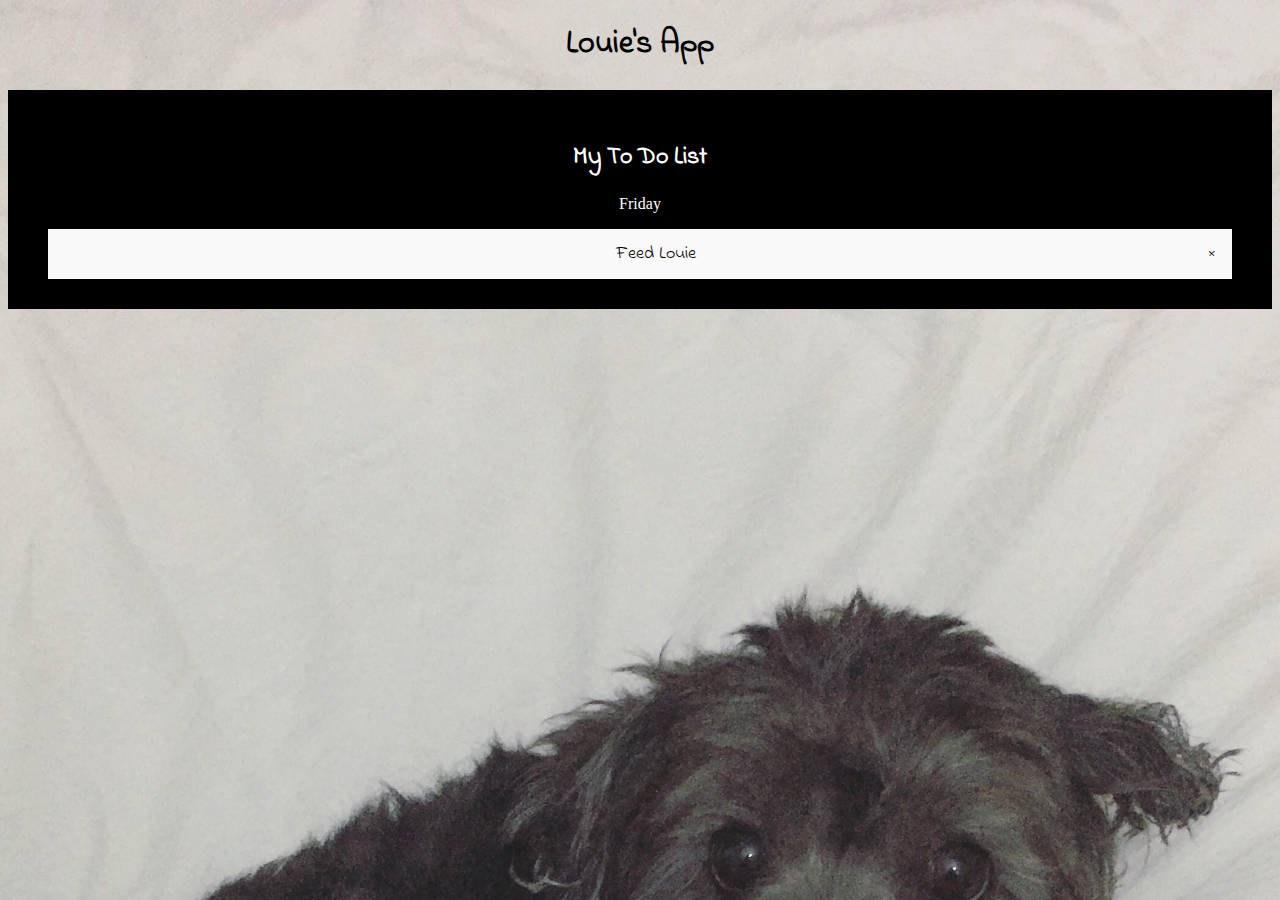
==== index.html @ 0930bd8c "first commit" ====
<!DOCTYPE html>
<html lang="en" dir="ltr">
  <head>
    <meta charset="utf-8">
    <title>Louie's App</title>
      <link rel="stylesheet" type="text/css" href="style.css">
<link href="https://fonts.googleapis.com/css?family=Indie+Flower" rel="stylesheet">

  </head>
  <body>

  <h1 class="louie">Louie's App</h1>

  <div id="myDIV" class="header">
  <h2 class="louie">My To Do List</h2>
  
  <p id="date"></p>

  <ul id="myUL">
  <li class="louie">Feed Louie</li>
</ul>

</div>



  </body>

  <script src="app.js"></script>
</html>
<!-- 
When someone clicks check it sends a text notifcation to both our emails. 

Or

Save to local storage, so can reopen it and its still checked, but gets reset every night at midnight.
-->
---- style.css ----
/* Include the padding and border in an element's total width and height */
* {
    box-sizing: border-box;
}

body {
   background-image: url("unnamed.jpg");
    background-repeat: no-repeat;
    background-size: cover;

}

/* Remove margins and padding from the list */
ul {
    margin: 0;
    padding: 0;
}

/* Style the list items */
ul li {
    cursor: pointer;
    position: relative;
    padding: 12px 8px 12px 40px;
    background: #eee;
    color: black;
    font-size: 18px;
    transition: 0.2s;

    /* make the list items unselectable */
    -webkit-user-select: none;
    -moz-user-select: none;
    -ms-user-select: none;
    user-select: none;
}

/* Set all odd list items to a different color (zebra-stripes) */
ul li:nth-child(odd) {
    background: #f9f9f9;
}

/* Darker background-color on hover */
ul li:hover {
    background: #ddd;
}

/* When clicked on, add a background color and strike out text */
ul li.checked {
    background: #888;
    color: #fff;
    text-decoration: line-through;
}

/* Add a "checked" mark when clicked on */
ul li.checked::before {
    content: '';
    position: absolute;
    border-color: #fff;
    border-style: solid;
    border-width: 0 2px 2px 0;
    top: 10px;
    left: 16px;
    transform: rotate(45deg);
    height: 15px;
    width: 7px;
}

/* Style the close button */
.close {
    position: absolute;
    right: 0;
    top: 0;
    padding: 12px 16px 12px 16px;
}

.close:hover {
    background-color: #f44336;
    color: white;
}

/* Style the header */
.header {
    background-color: black;
    padding: 30px 40px;
    color: white;
    text-align: center;
}

/* Clear floats after the header */
.header:after {
    content: "";
    display: table;
    clear: both;
}

/* Style the input */
input {
    border: none;
    width: 75%;
    padding: 10px;
    float: left;
    font-size: 16px;
}

/* Style the "Add" button */
.addBtn {
    padding: 10px;
    width: 25%;
    background: #d9d9d9;
    color: #555;
    float: left;
    text-align: center;
    font-size: 16px;
    cursor: pointer;
    transition: 0.3s;
}

.addBtn:hover {
    background-color: #bbb;
}

.louie {
    text-align: center;
font-family: 'Indie Flower', cursive;

}
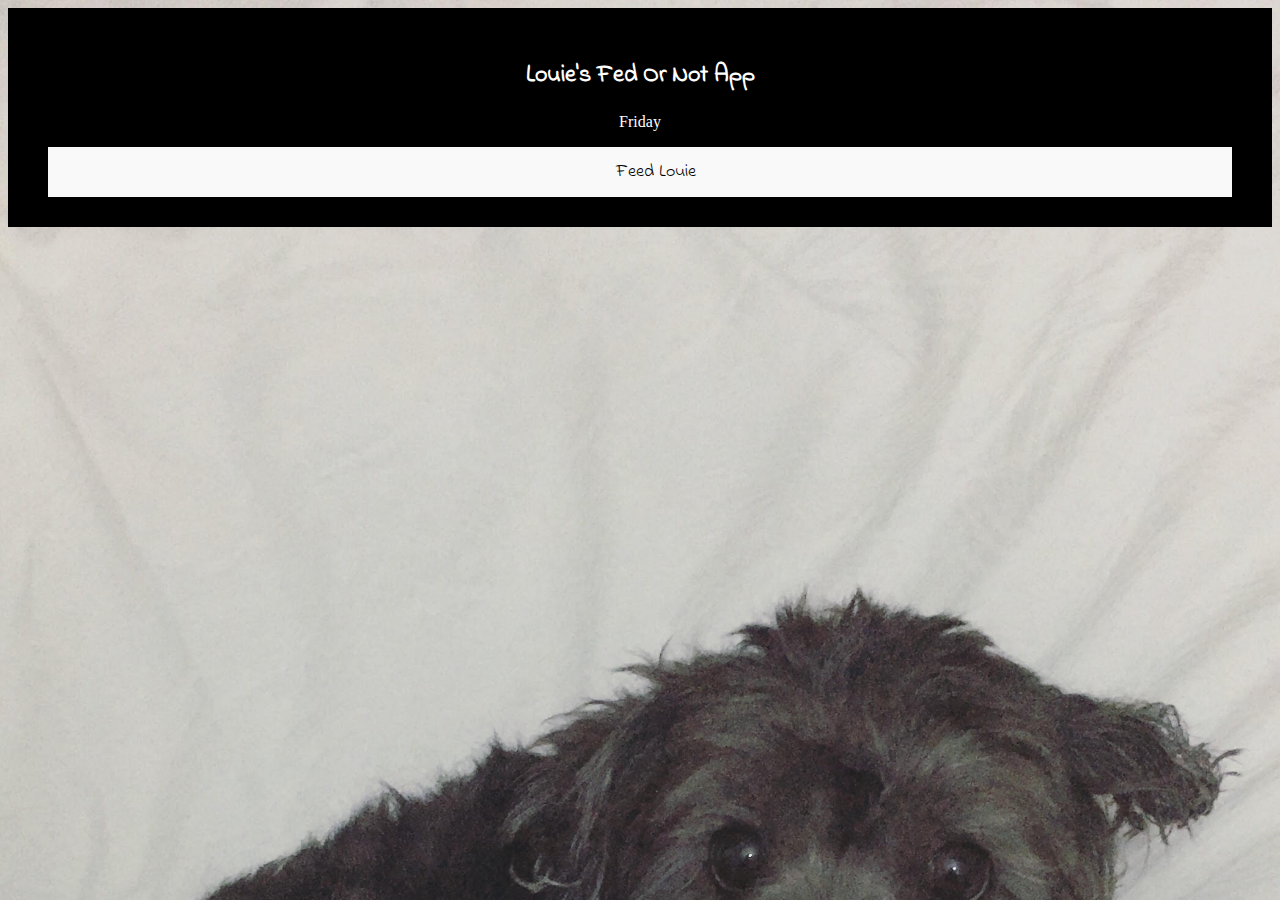
==== commit e8e8997c: "third commit" ====
--- a/index.html
+++ b/index.html
@@ -9,29 +9,35 @@
   </head>
   <body>
 
-  <h1 class="louie">Louie's App</h1>
-
   <div id="myDIV" class="header">
-  <h2 class="louie">My To Do List</h2>
+  <h2 class="louie">Louie's Fed Or Not App</h2>
   
   <p id="date"></p>
 
-  <ul id="myUL">
+  <ul onclick="sendEmail()" id="myUL">
   <li class="louie">Feed Louie</li>
 </ul>
 
 </div>
 
+<p id="mailStatus"></p>
 
+<br>
+<br>
+<!-- <div id="result"></div> -->
 
   </body>
+
+<script src="https://ajax.googleapis.com/ajax/libs/jquery/2.2.0/jquery.min.js"></script>
 
   <script src="app.js"></script>
 </html>
 <!-- 
-When someone clicks check it sends a text notifcation to both our emails. 
-
-Or
 
 Save to local storage, so can reopen it and its still checked, but gets reset every night at midnight.
--->+-->
+
+
+
+<!-- 
+if its checked be there, if its not, dont be there -->--- a/style.css
+++ b/style.css
@@ -121,5 +121,20 @@
 .louie {
     text-align: center;
 font-family: 'Indie Flower', cursive;
+}
 
-}+#result {
+    text-align: center;
+    font-size: 50px;
+    font-family: 'Indie Flower', cursive;
+}
+
+
+
+
+
+
+
+
+
+
